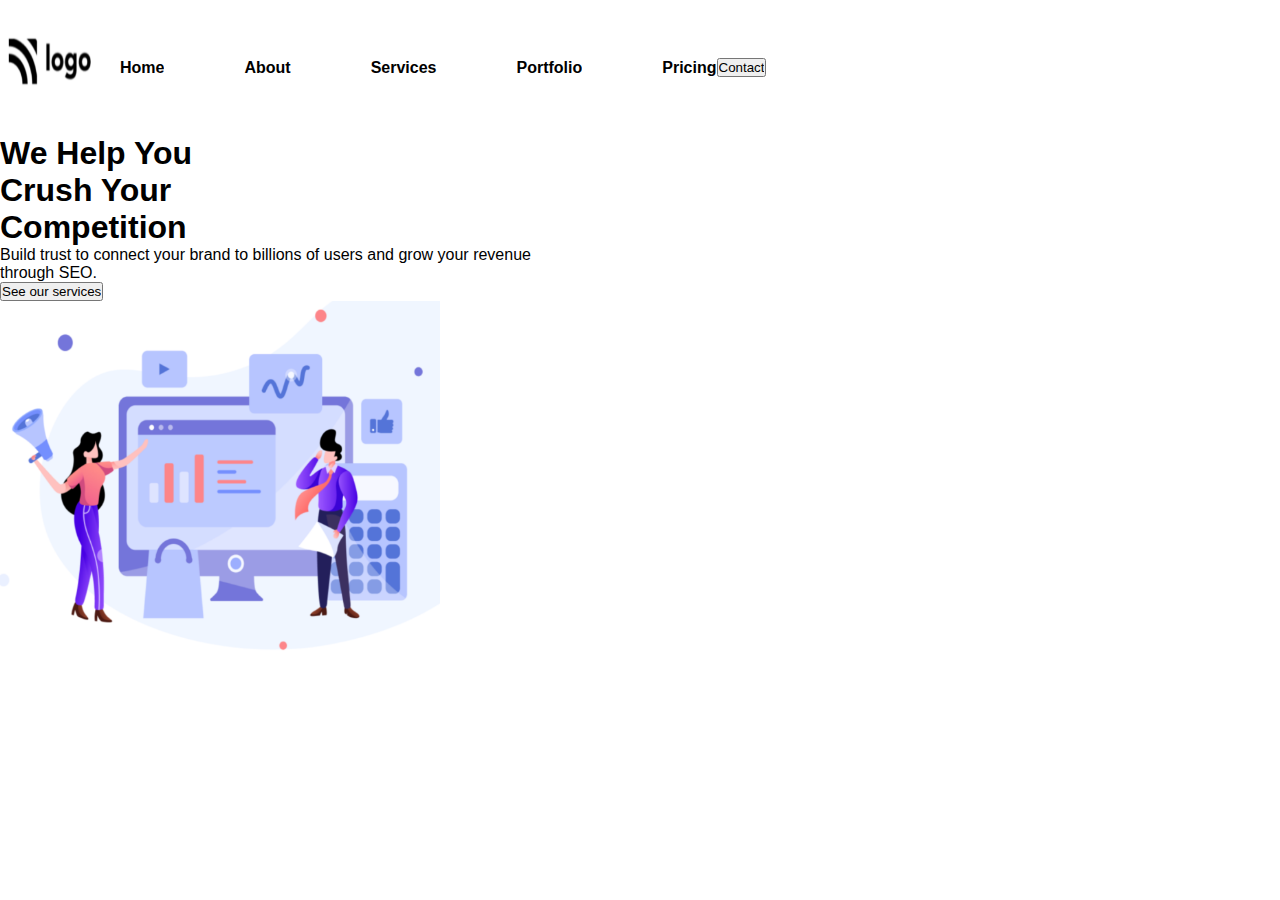
==== Project-4 Portfolio2/index.html @ e0f3c5e7 "first commit" ====
<!DOCTYPE html>
<html lang="en">
<head>
    <meta charset="UTF-8">
    <meta http-equiv="X-UA-Compatible" content="IE=edge">
    <meta name="viewport" content="width=device-width, initial-scale=1.0">
        <!-- CSS -->
        <link rel="stylesheet" href="./styles/style.css">
        <!-- Gooogle Font -->
        <link rel="preconnect" href="https://fonts.googleapis.com">
        <link rel="preconnect" href="https://fonts.gstatic.com" crossorigin>
        <link href="https://fonts.googleapis.com/css2?family=Poppins:wght@200&display=swap" rel="stylesheet">
        <!-- Font-Awesome -->
        <link rel="stylesheet" href="https://cdnjs.cloudflare.com/ajax/libs/font-awesome/6.3.0/css/all.min.css" crossorigin="anonymous">
    <title>Project-4</title>
</head>
<body>
    <!-- header section -->
    <header>
        <nav>
            <!-- logo -->
            <div class="logo">
                <img src="./assets/logo.png" alt="logo">
            </div>
            <!-- navigation bar -->
            <ul>
                <li><a href="#">Home</a></li>
                <li><a href="#">About</a></li>
                <li><a href="#">Services</a></li>
                <li><a href="#">Portfolio</a></li>
                <li><a href="#">Pricing</a></li>
            </ul>
            <!-- contact button -->
            <div class="btn">
                <button>Contact</button>
            </div>
        </nav>
    </header>
    <!-- main section -->
    <section>
        <!-- left section -->
        <div class="col-1">
            <h1>
                We Help You <br> <span>Crush</span> Your <br>Competition
            </h1>
            <p>Build trust to connect your brand to billions of users and grow your revenue <br>through SEO.</p>
            <button>See our services</button>
        </div>
        <!-- right section -->
        <div class="col-2">
            <img src="./assets/img1.png" alt="img1">
        </div>
    </section>
</body>
</html>
---- Project-4 Portfolio2/styles/style.css ----
*{
    margin: 0;
    padding: 0;
    box-sizing: border-box;
    overflow: hidden;
    font-family: 'Poppin', sans-serif;
}
body{
    background-color: white;
    width: 100%;
    height: 100%;

}
nav{
    width: 100%;
    height: 15vh;
    display: flex;
    align-items: center;
}
nav .logo{
    display: flex;
    width: 100px;
    height: 10vh;
   
}
nav ul{
    list-style: none;
    display: flex;
    align-items: center;
    justify-content: space-around;
    margin-left: 20px;
    gap: 80px
}
nav ul li a{
    text-decoration: none;
    color: black;
    font-weight: 600;
}
nav .btn {
    display: flex;
    align-items: flex-end;
    justify-content:flex-end;
    text-align: center;
}
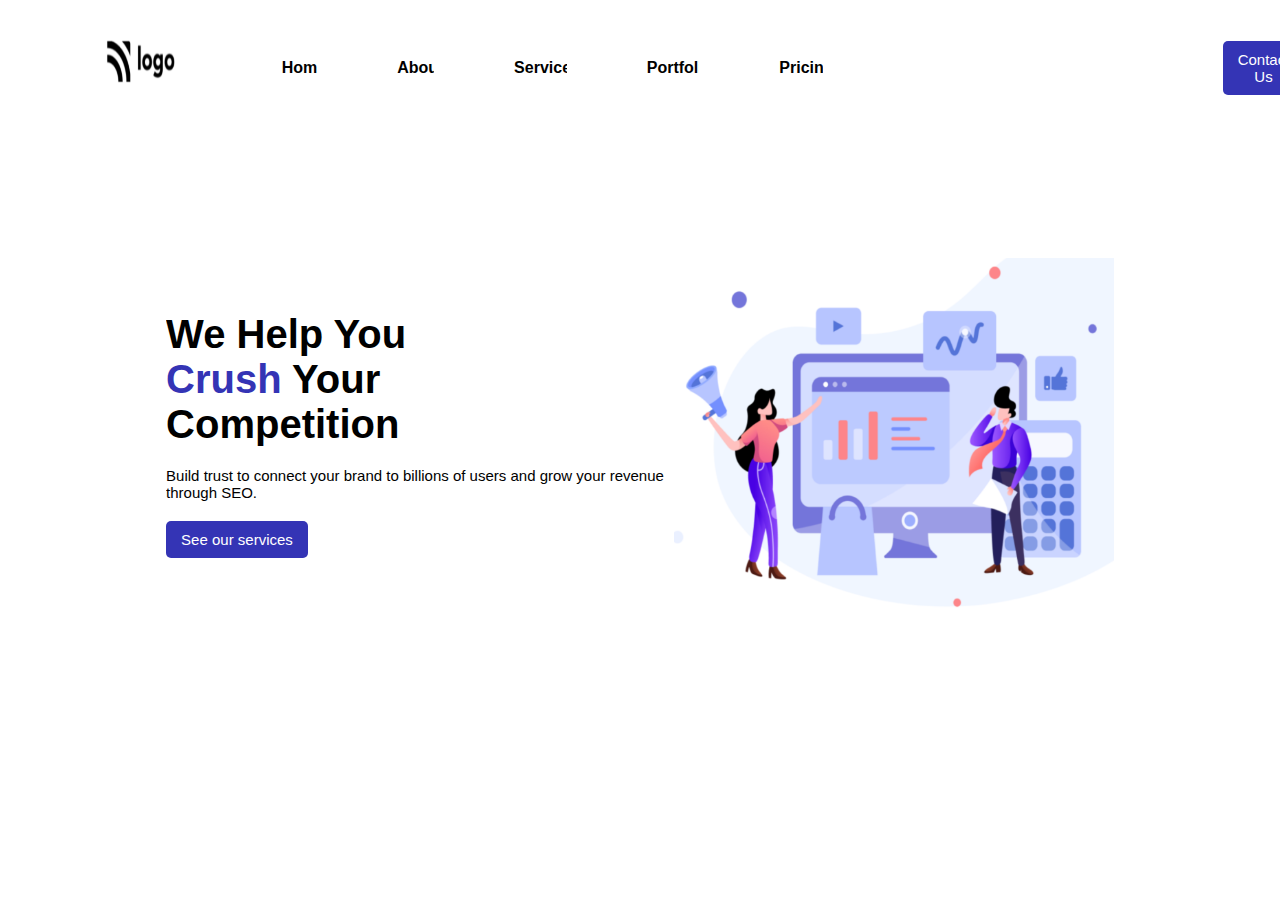
==== commit d78888f5: "secondcommit" ====
--- a/Project-4 Portfolio2/index.html
+++ b/Project-4 Portfolio2/index.html
@@ -32,7 +32,7 @@
             </ul>
             <!-- contact button -->
             <div class="btn">
-                <button>Contact</button>
+                <button>Contact Us</button>
             </div>
         </nav>
     </header>
--- a/Project-4 Portfolio2/styles/style.css
+++ b/Project-4 Portfolio2/styles/style.css
@@ -19,16 +19,16 @@
 }
 nav .logo{
     display: flex;
-    width: 100px;
-    height: 10vh;
-   
+    width: 90px;
+    height: 9vh;
+    margin-left: 100px;  
 }
 nav ul{
     list-style: none;
     display: flex;
     align-items: center;
-    justify-content: space-around;
-    margin-left: 20px;
+    justify-content: center;
+    margin-left: 100px;
     gap: 80px
 }
 nav ul li a{
@@ -36,9 +36,54 @@
     color: black;
     font-weight: 600;
 }
-nav .btn {
+nav button{
+   margin-left: 400px;
+   background-color: rgb(52, 52, 181);
+    border-radius: 5px;
+    border: none;
+    font-size: 15px;
+    padding: 10px 15px;
+    color: white;
+}
+
+section{
     display: flex;
-    align-items: flex-end;
-    justify-content:flex-end;
-    text-align: center;
-}+    align-items: center;
+    justify-content: center;
+    gap: 10px;
+    width: 100%;
+    height: 600px;
+}
+.col-1 h1{
+    font-size: 40px;
+    margin-bottom: 20px;
+    font-weight: 700;
+}
+.col-1 h1 span{
+    color:rgb(52, 52, 181);
+    font-weight: 600;
+    font-size: 2.5rem;
+}
+.col-1 p{
+    font-weight: 500;
+    font-size: 15px;
+    margin-bottom: 20px;
+}
+.col-1 button {
+    display: flex;
+    align-items: center;
+    gap: 30px;
+    background-color: rgb(52, 52, 181);
+    border-radius: 5px;
+    border: none;
+    font-size: 15px;
+    padding: 10px 15px;
+    color: white;
+}
+section.col-2{
+    width: 100%;
+    height: 600px;
+    display: flex;
+    align-items: center;
+    justify-content: center;
+}
